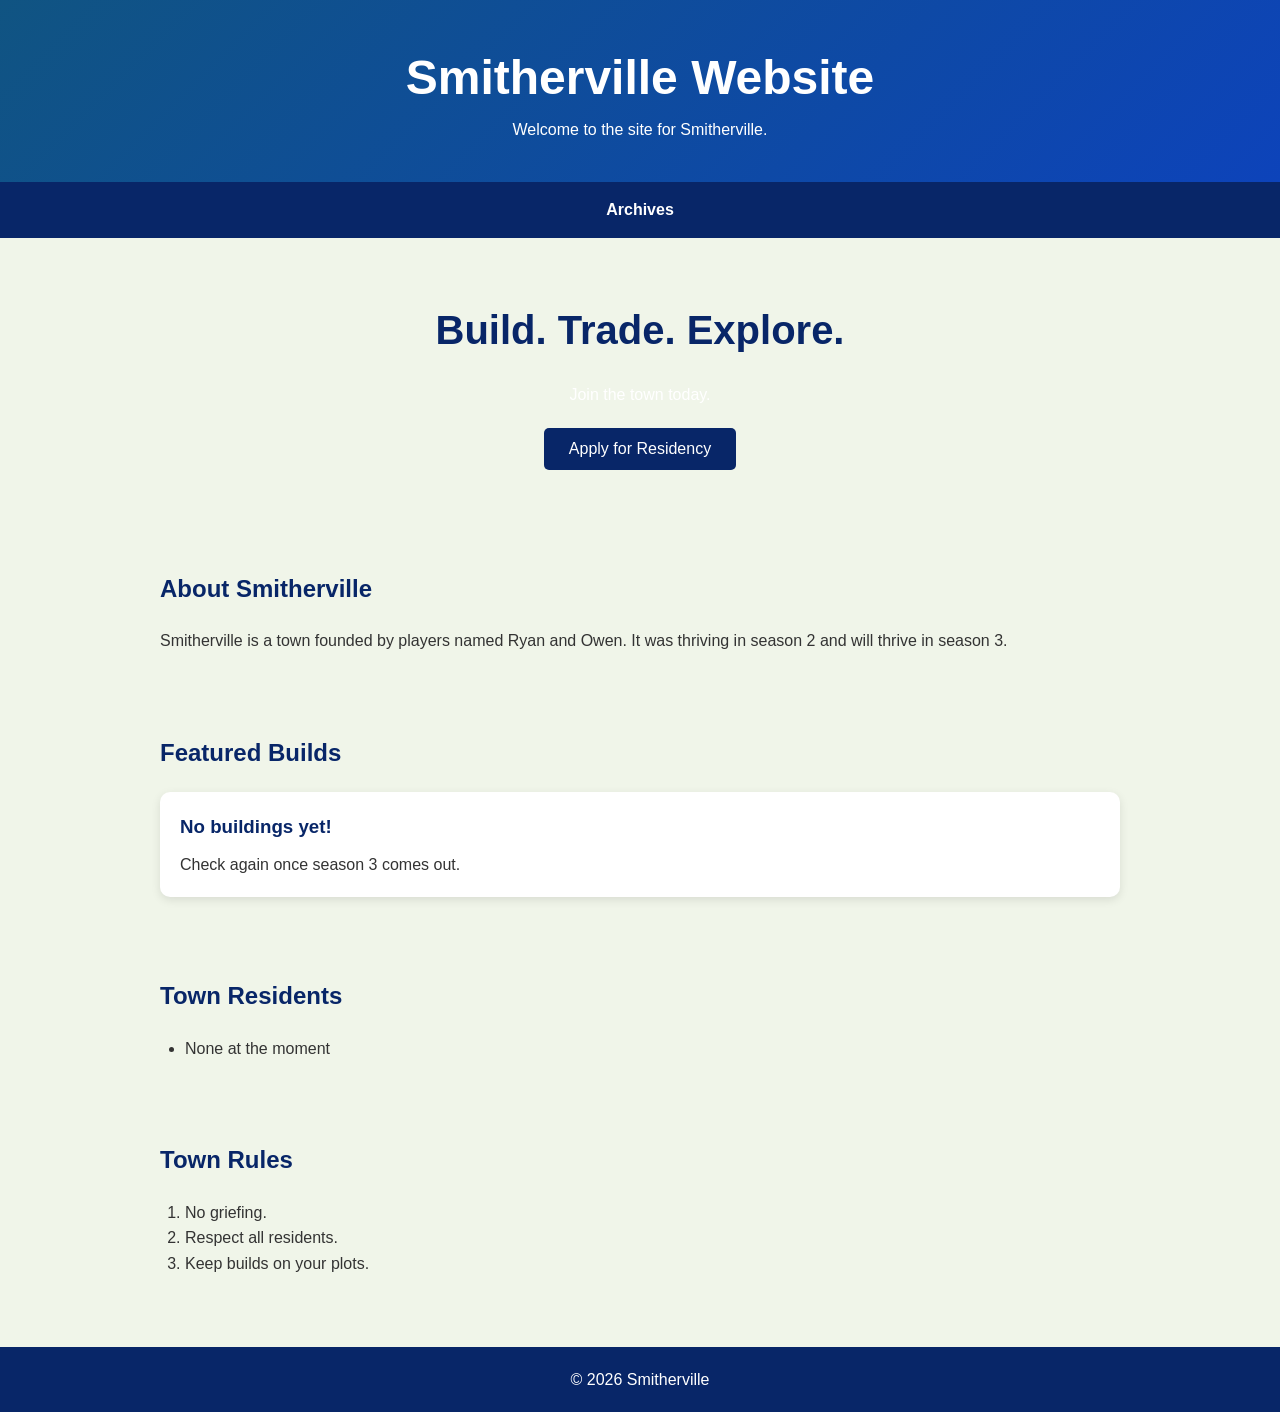
==== index.html @ cd00e964 "Update navigation links in index.html Replaced navigation links with an Archives link." ====
<!DOCTYPE html>
<html lang="en">
<head>
    <meta charset="UTF-8">
    <meta name="viewport" content="width=device-width, initial-scale=1.0">
    <title>Smitherville Website</title>
    <link rel="stylesheet" href="style.css">
</head>
<body>

    <header>
        <h1>Smitherville Website</h1>
        <p>Welcome to the site for Smitherville.</p>
    </header>

    <nav>
        <a href="archives/index.html">Archives</a>
    </nav>

    <section id="hero">
        <h2>Build. Trade. Explore.</h2>
        <p>Join the town today.</p>
        <button onclick="window.open('https://forms.gle/waBh1sLYdQirbfXi6', '_blank')">
          Apply for Residency
        </button>
    </section>

    <section id="about">
        <h2>About Smitherville</h2>
        <p>
            Smitherville is a town founded by players named Ryan and Owen. It was thriving in season 2 and will thrive in season 3.
        </p>
    </section>

    <section id="builds">
        <h2>Featured Builds</h2>
        <div class="cards">
            <div class="card">
                <h3>No buildings yet!</h3>
                <p>Check again once season 3 comes out.</p>
        </div>
    </section>

    <section id="residents">
        <h2>Town Residents</h2>
        <ul>
            <li>None at the moment</li>
        </ul>
    </section>

    <section id="rules">
        <h2>Town Rules</h2>
        <ol>
            <li>No griefing.</li>
            <li>Respect all residents.</li>
            <li>Keep builds on your plots.</li>
        </ol>
    </section>

    <footer>
        <p>© 2026 Smitherville</p>
    </footer>

</body>
</html>
---- style.css ----
* {
    margin: 0;
    padding: 0;
    box-sizing: border-box;
}

body {
    font-family: Arial, sans-serif;
    background: #f0f5e9;
    color: #333;
    line-height: 1.6;
}

header {
    background: linear-gradient(135deg, #105482, #0d43ba);
    color: white;
    text-align: center;
    padding: 40px 20px;
}

header h1 {
    font-size: 3rem;
}

nav {
    background: #082668;
    text-align: center;
    padding: 15px;
}

nav a {
    color: white;
    text-decoration: none;
    margin: 0 15px;
    font-weight: bold;
}

nav a:hover {
    color: #082668;
}

#hero {
    text-align: center;
    padding: 60px 20px;
    background: url("https://wallpapercave.com/wp/wp2843489.jpg")
        center/cover;
    color: white;
}

#hero h2 {
    font-size: 2.5rem;
}

#hero button {
    margin-top: 20px;
    padding: 12px 25px;
    border: none;
    background: #082668;
    color: white;
    font-size: 1rem;
    cursor: pointer;
    border-radius: 5px;
}

#hero button:hover {
    background: #082668;
}

section {
    padding: 40px 20px;
    max-width: 1000px;
    margin: auto;
}

section h2 {
    margin-bottom: 20px;
    color: #082668;
}

.cards {
    display: flex;
    gap: 20px;
    flex-wrap: wrap;
}

.card {
    background: white;
    padding: 20px;
    flex: 1;
    min-width: 250px;
    border-radius: 10px;
    box-shadow: 0 3px 10px rgba(0,0,0,0.1);
}

.card h3 {
    margin-bottom: 10px;
    color: #082668;
}

ul, ol {
    padding-left: 25px;
}

footer {
    text-align: center;
    background: #082668;
    color: white;
    padding: 20px;
    margin-top: 30px;
}
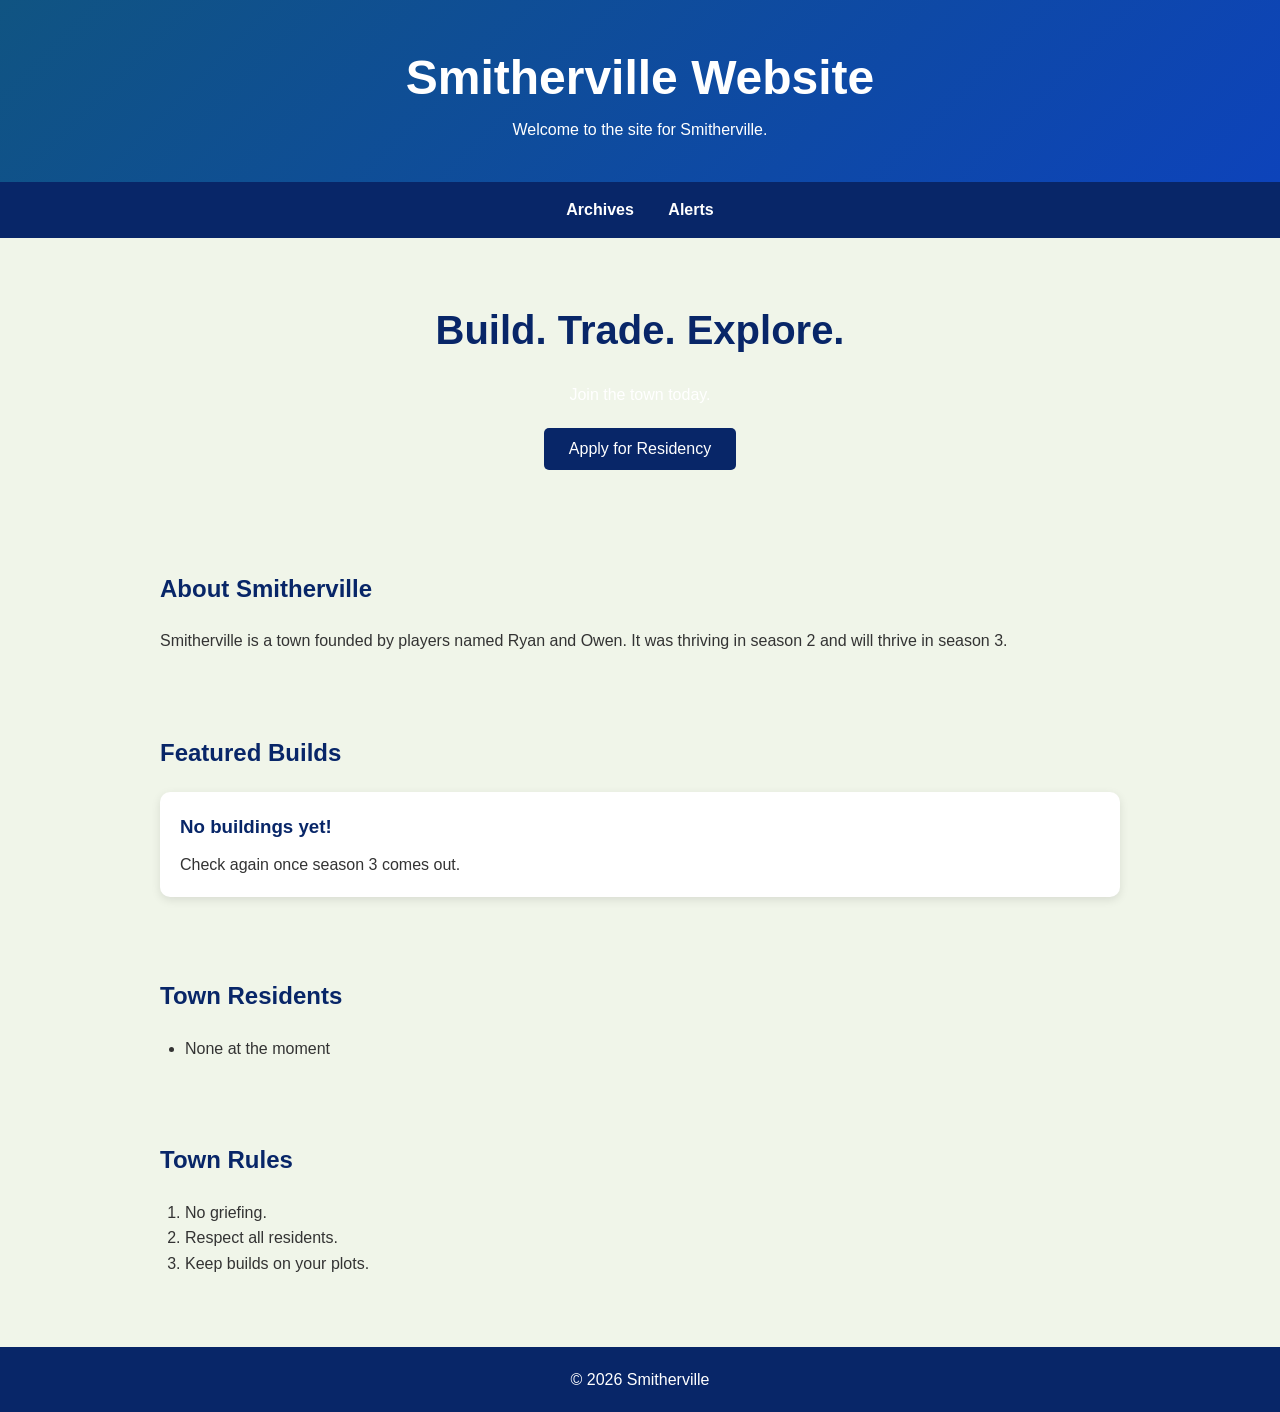
==== commit 3f46bf19: "Add Alerts link to navigation" ====
--- a/index.html
+++ b/index.html
@@ -14,7 +14,8 @@
     </header>
 
     <nav>
-        <a href="archives/index.html">Archives</a>
+        <a href="/archives/">Archives</a>
+        <a href="/alerts/">Alerts</a>
     </nav>
 
     <section id="hero">
--- a/style.css
+++ b/style.css
@@ -36,7 +36,7 @@
 }
 
 nav a:hover {
-    color: #082668;
+    color: #d0d0d0;
 }
 
 #hero {
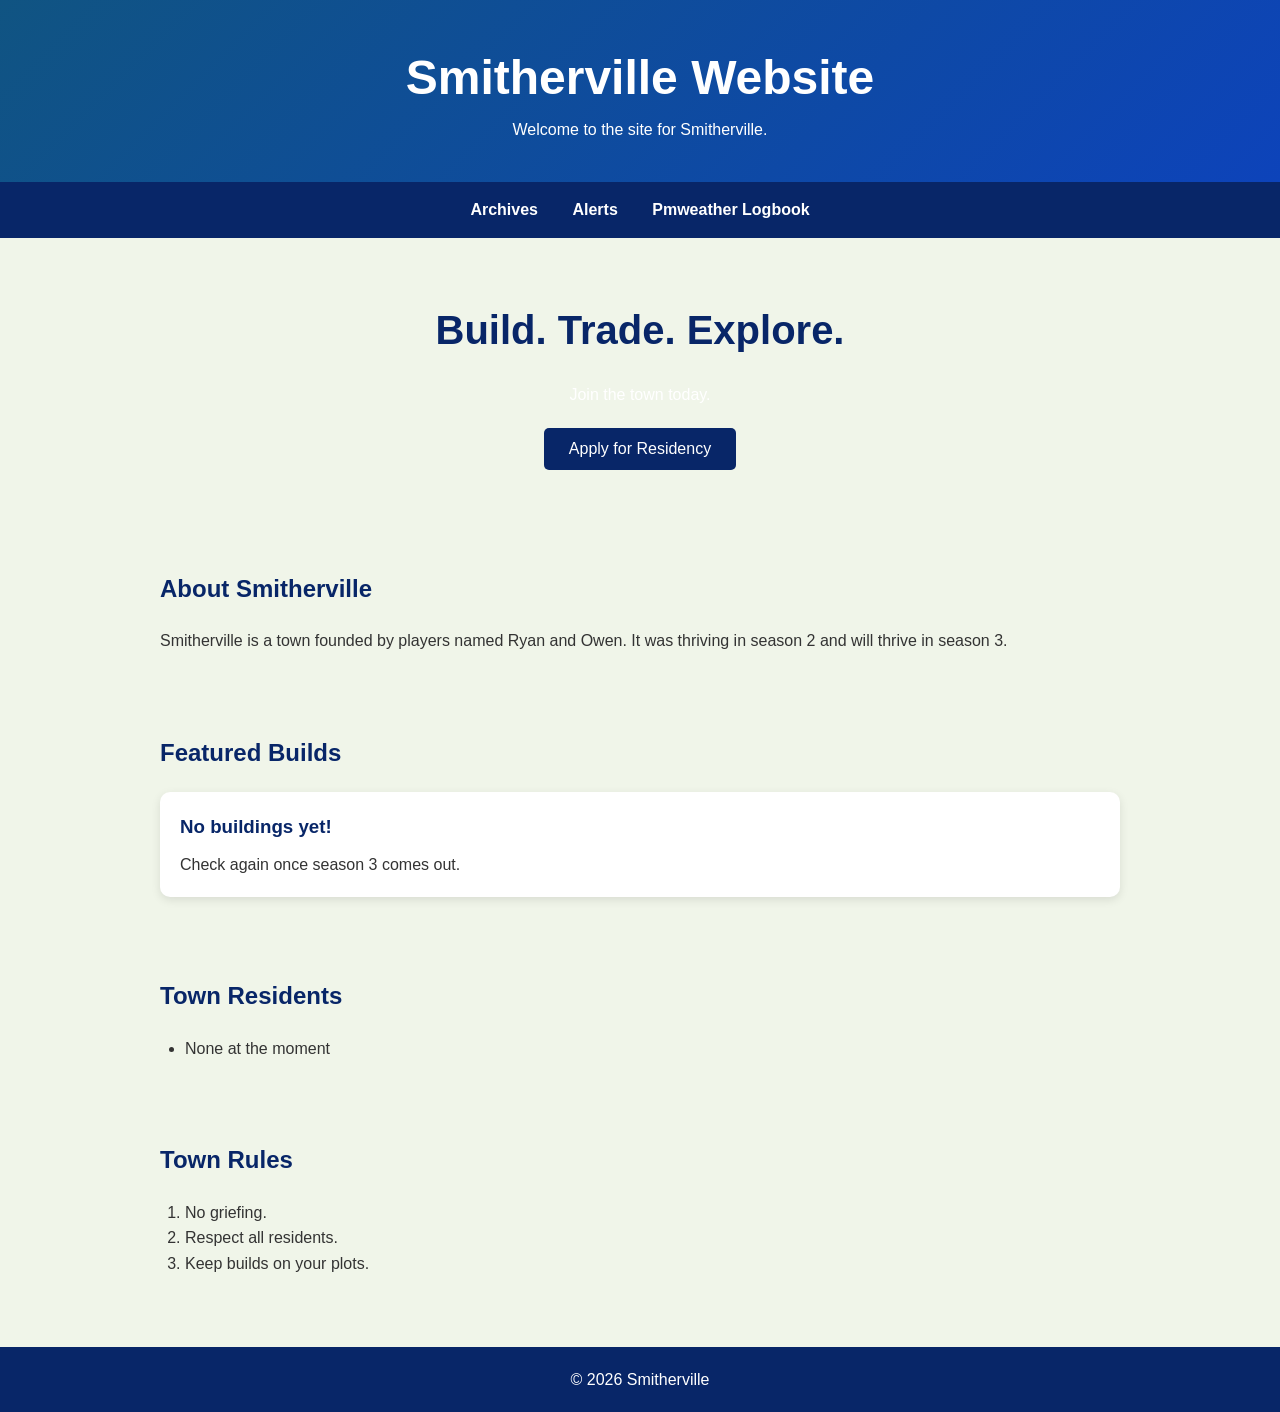
==== commit ad5381c7: "Add link to Pmweather Logbook in navigation" ====
--- a/index.html
+++ b/index.html
@@ -16,6 +16,7 @@
     <nav>
         <a href="/archives/">Archives</a>
         <a href="/alerts/">Alerts</a>
+        <a href="/pmweather_logbook/">Pmweather Logbook</a>
     </nav>
 
     <section id="hero">
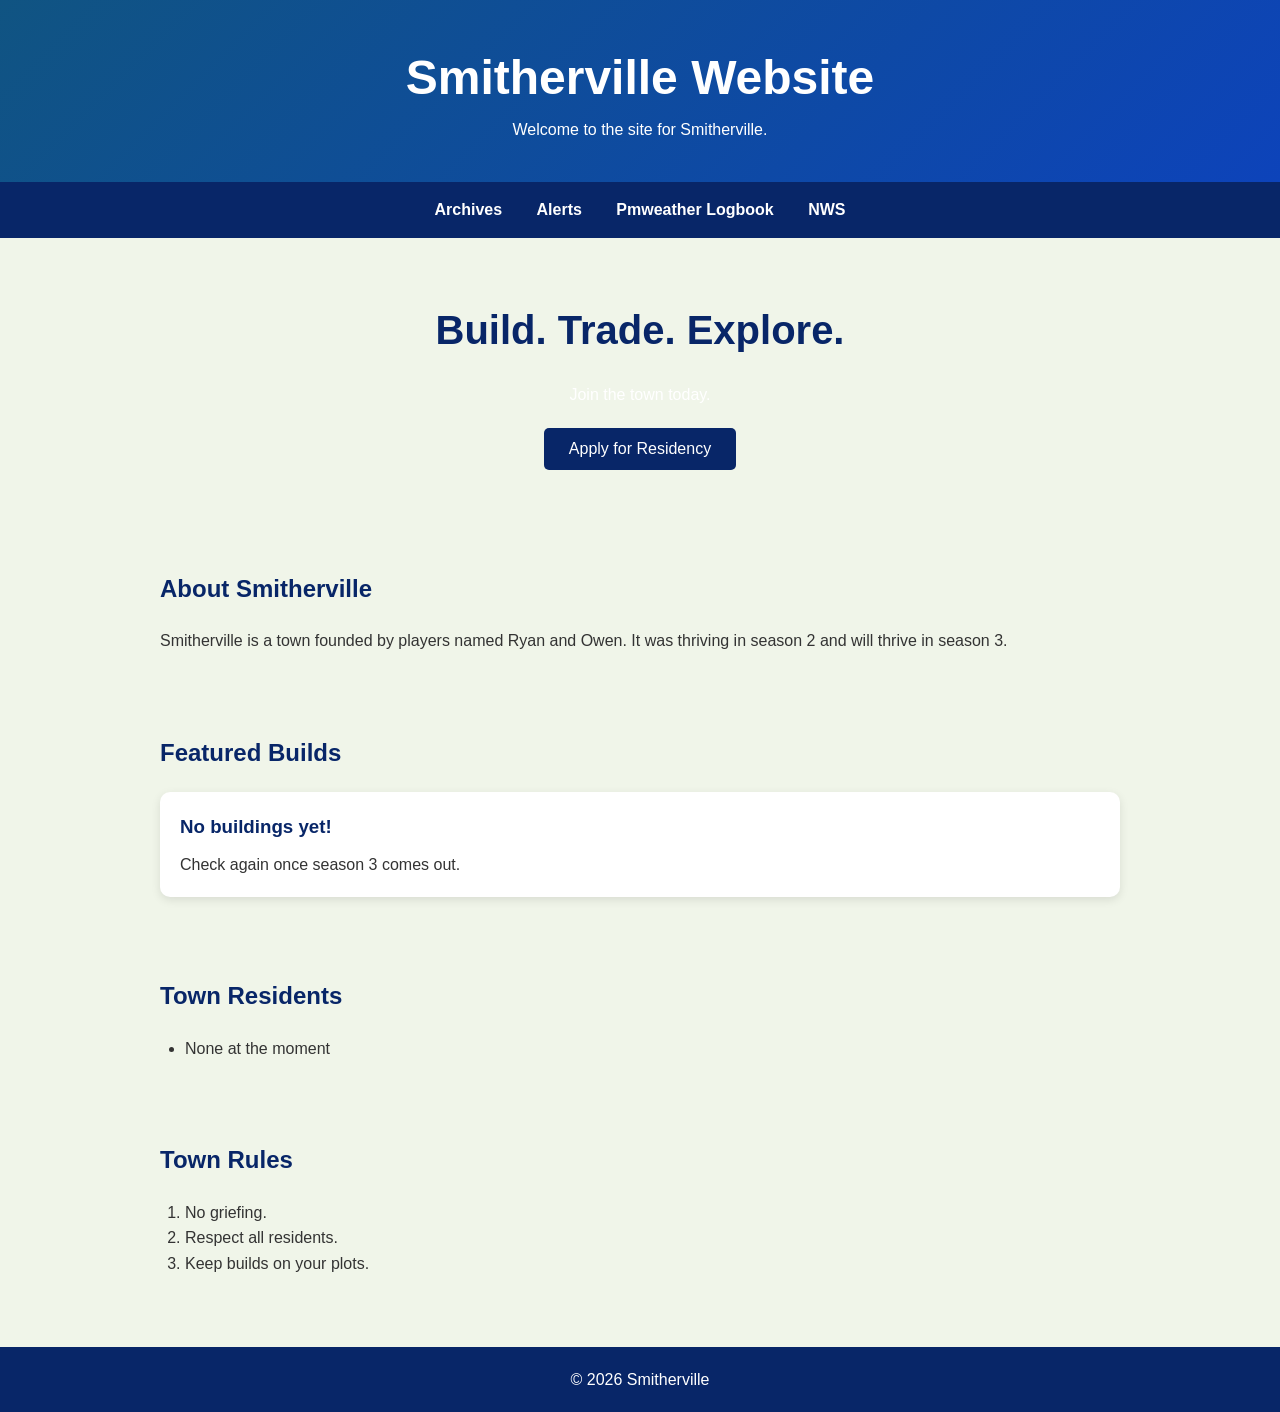
==== commit 1356c43f: "Add NWS link to navigation menu" ====
--- a/index.html
+++ b/index.html
@@ -17,6 +17,7 @@
         <a href="/archives/">Archives</a>
         <a href="/alerts/">Alerts</a>
         <a href="/pmweather_logbook/">Pmweather Logbook</a>
+        <a href="/nws/">NWS</a>
     </nav>
 
     <section id="hero">
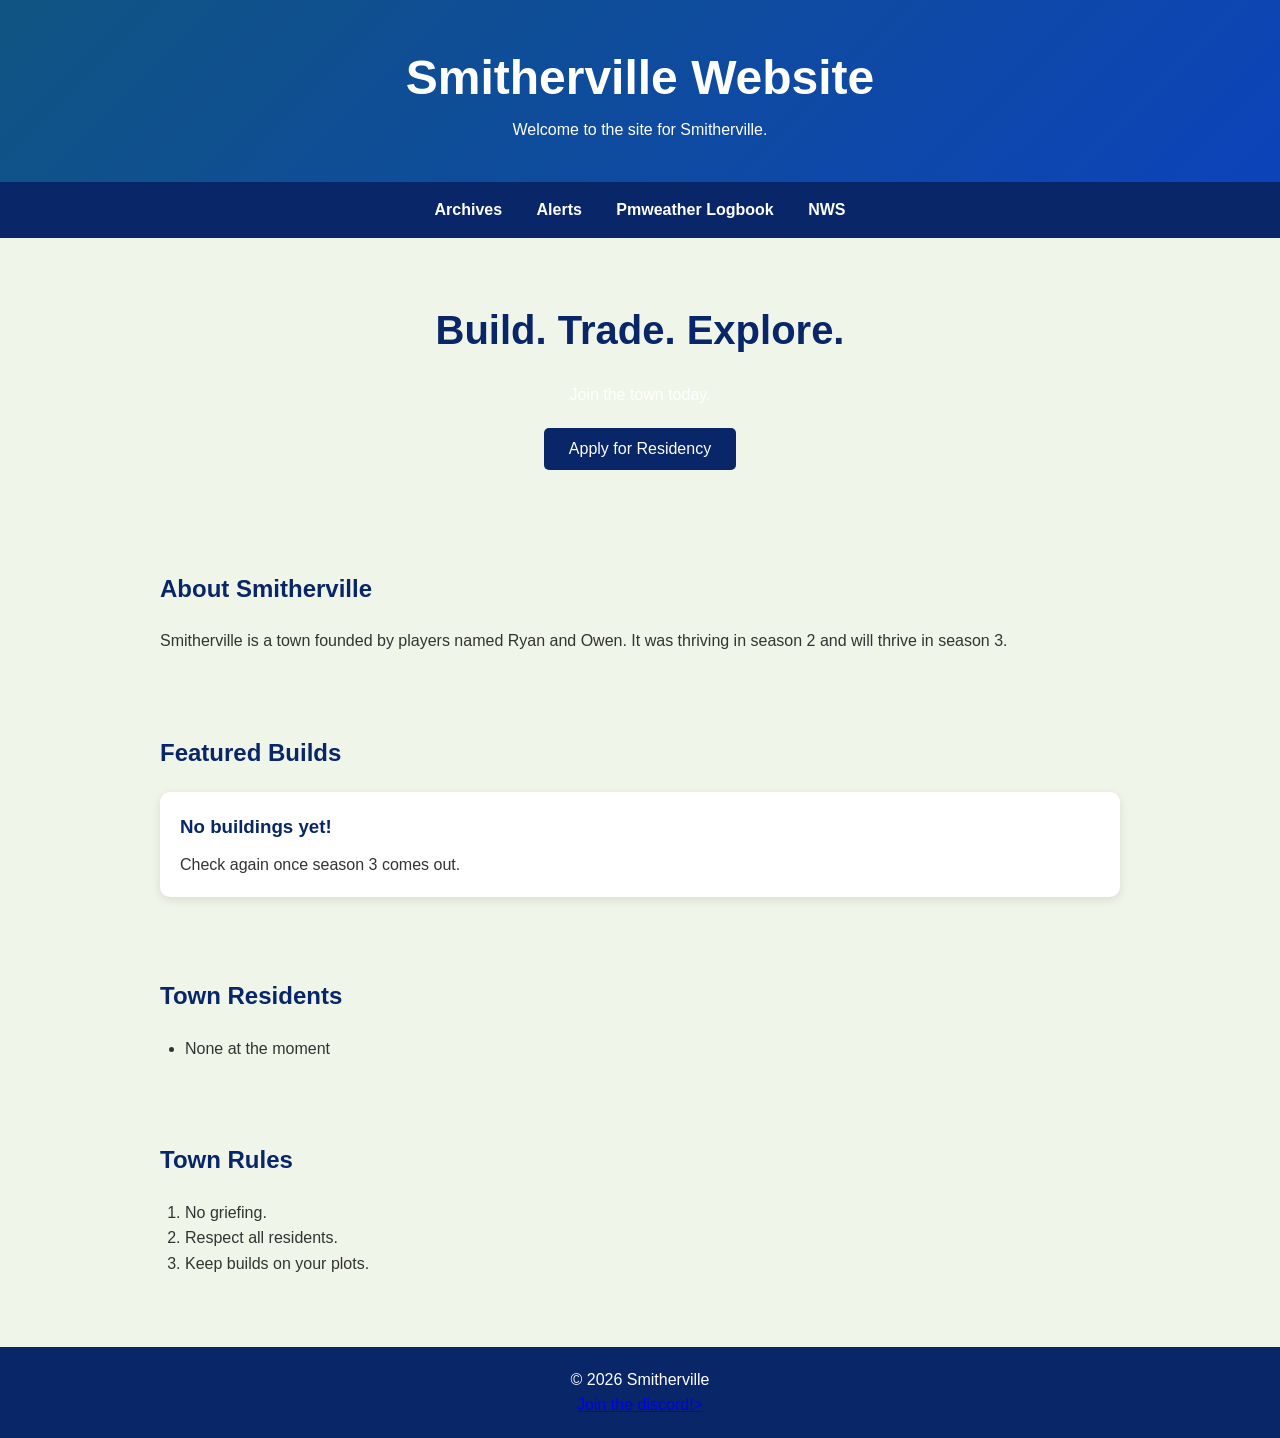
==== commit eacfa7d7: "Add Discord link to footer in index.html" ====
--- a/index.html
+++ b/index.html
@@ -62,6 +62,7 @@
 
     <footer>
         <p>© 2026 Smitherville</p>
+        <a href="https://discord.gg/eBTYv2eb4">Join the discord!>
     </footer>
 
 </body>
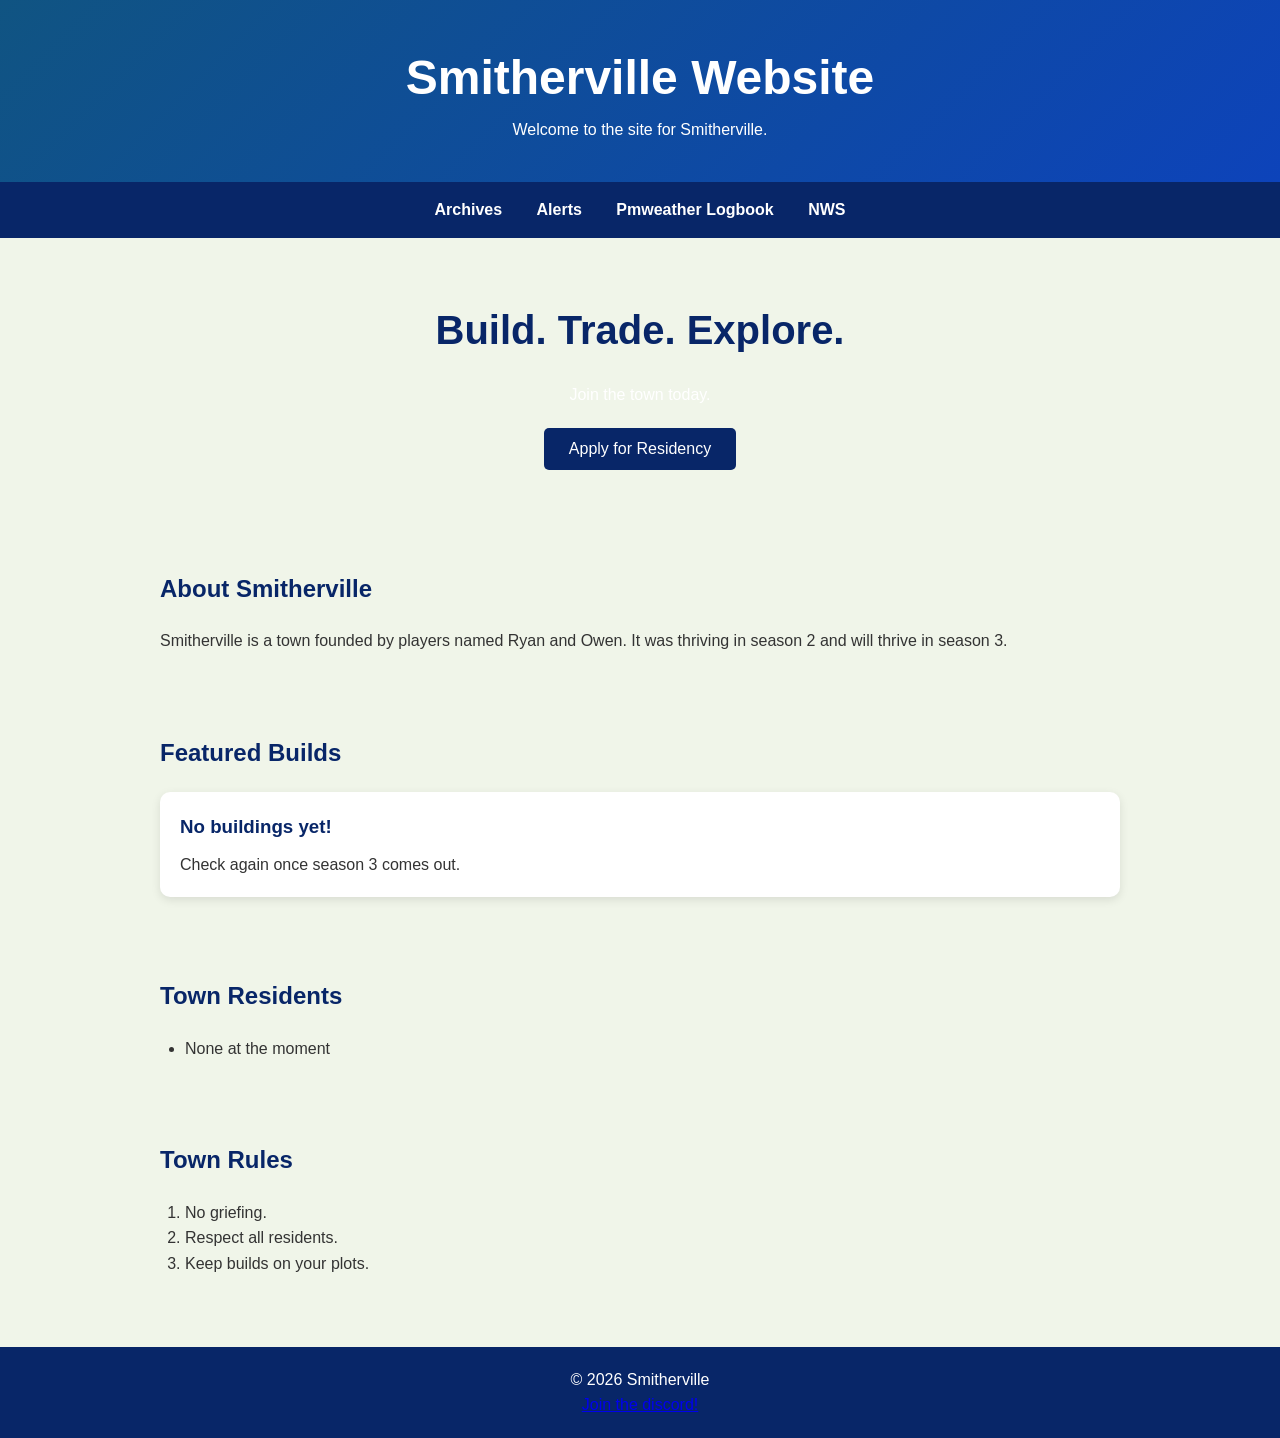
==== commit 2b9c3020: "Fix footer link to properly close anchor tag" ====
--- a/index.html
+++ b/index.html
@@ -62,7 +62,7 @@
 
     <footer>
         <p>© 2026 Smitherville</p>
-        <a href="https://discord.gg/eBTYv2eb4">Join the discord!>
+        <a href="https://discord.gg/eBTYv2eb4">Join the discord!</a>
     </footer>
 
 </body>
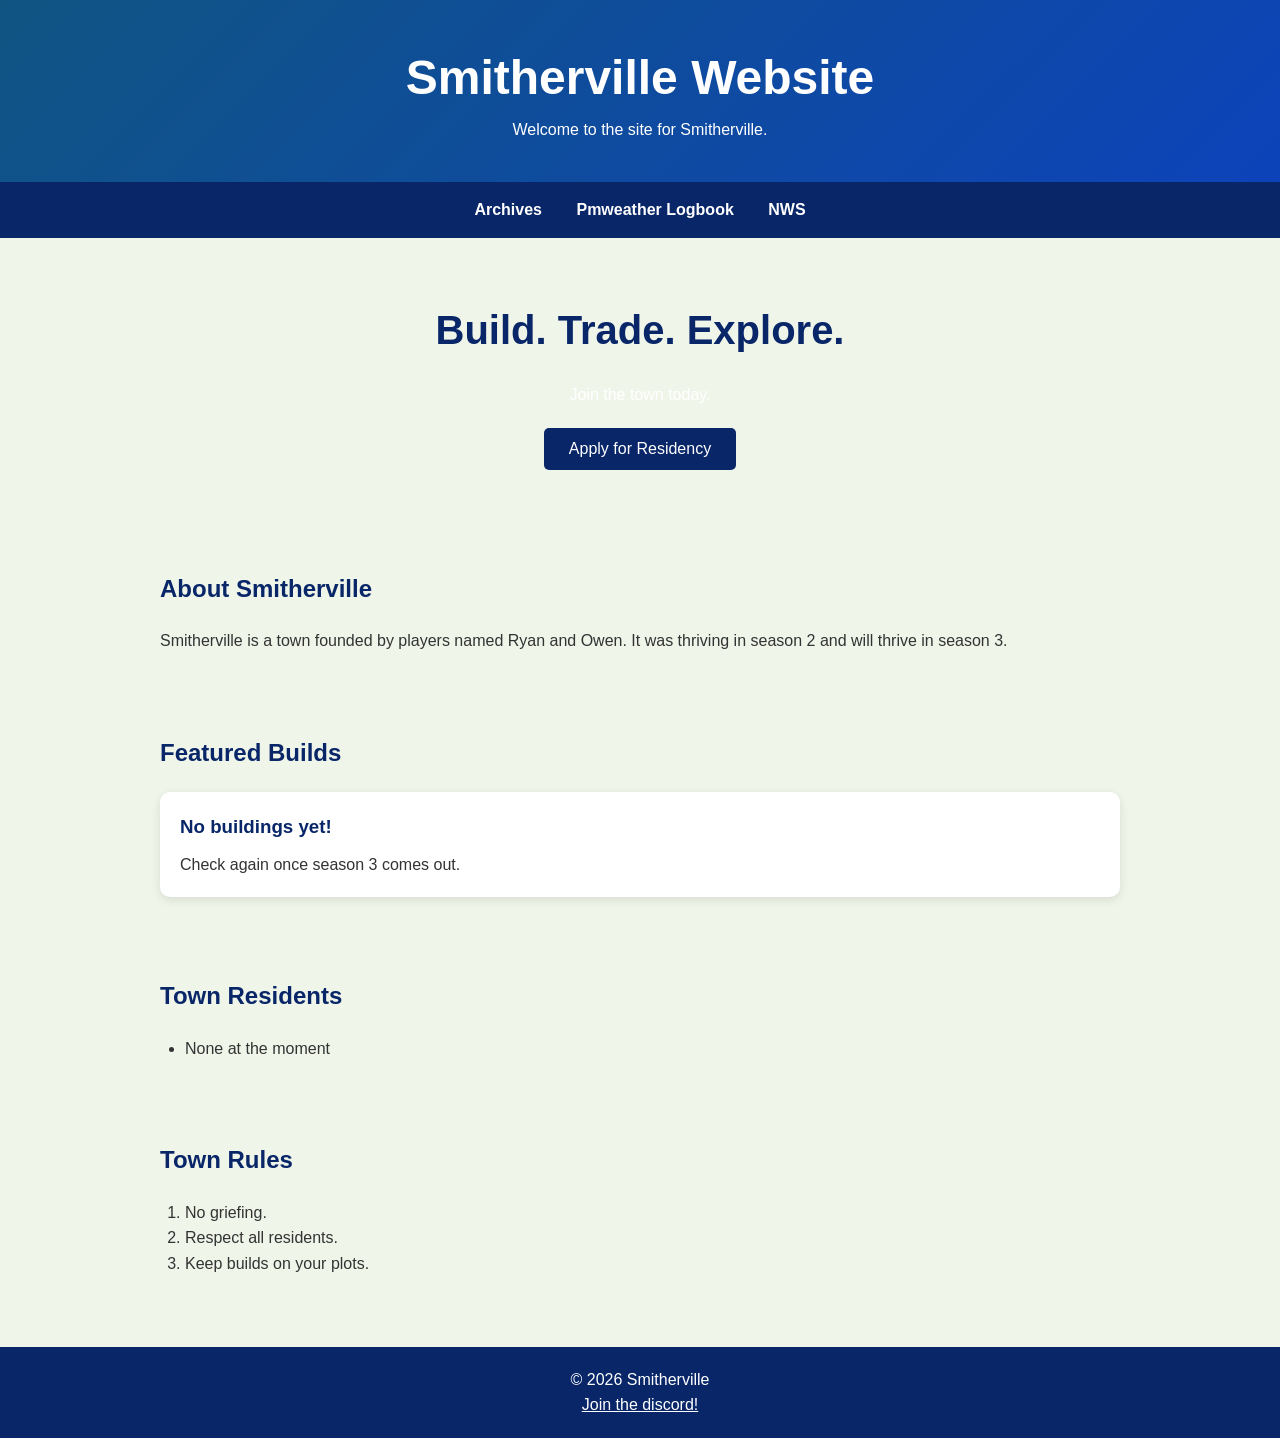
==== commit 83bc0857: "Remove Alerts link from navigation" ====
--- a/index.html
+++ b/index.html
@@ -15,7 +15,6 @@
 
     <nav>
         <a href="/archives/">Archives</a>
-        <a href="/alerts/">Alerts</a>
         <a href="/pmweather_logbook/">Pmweather Logbook</a>
         <a href="/nws/">NWS</a>
     </nav>
--- a/style.css
+++ b/style.css
@@ -108,3 +108,7 @@
     padding: 20px;
     margin-top: 30px;
 }
+
+footer a {
+    color: #ffffff
+}
